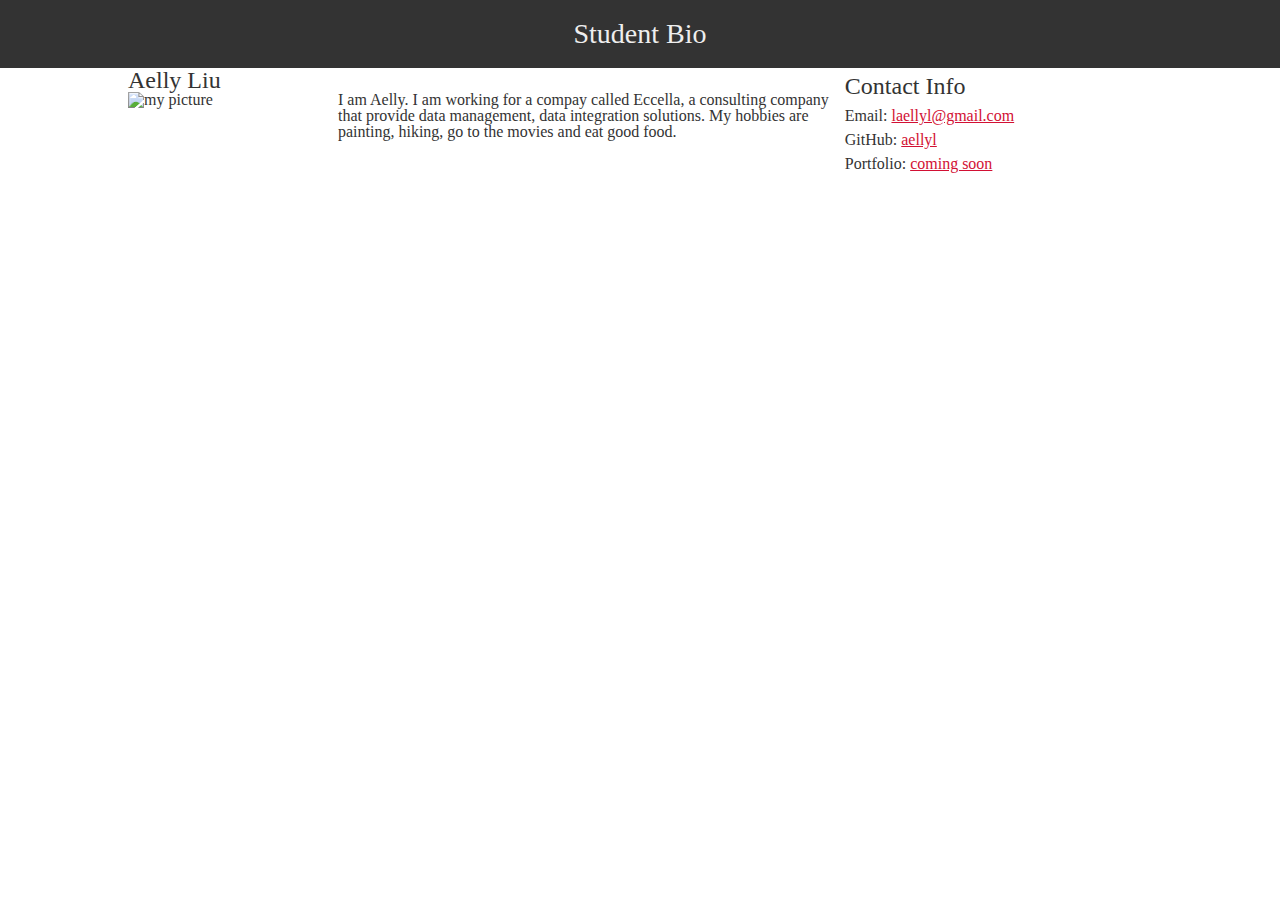
==== index.html @ bd444813 "modified to test page to a bio sample page" ====
<!DOCTYPE html>
<html lang="en-us">
  <head>
    <title>Student Bio</title>
    <meta charset="UTF-8">
    <link rel="stylesheet" href="reset.css">
    <link rel="stylesheet" href="style.css">
  </head>
  
  <body>
    <header>
    <h1>Student Bio</h1>
    </header>
    <div class="container">

      <section id="main-bio">
        <h2>Aelly Liu</h2>

        <img id="bio-image" src="https://placehold.it/200x200" alt="my picture">

        <p>I am Aelly. I am working for a compay called Eccella, a consulting company that provide data management, data integration solutions. My hobbies are painting, hiking, go to the movies and eat good food.</p>

      </section>
      <section id="contact-info">
        <h2>Contact Info</h2>
        <ul>
          <li>Email: <a href="mailto:laellyl@gmail.com" target="_top">laellyl@gmail.com</a></li>
          <li>GitHub: <a href="https://github.com/aellyl">aellyl</a></li>
          <li>Portfolio: <a href="#">coming soon</a></li>
        </ul>
      </section>
    </div>
    
  </body>

</html>
---- style.css ----
body {
        background-color: #efee7;
        font-family:"Georgia","Times New Roman","Times",serif;
        color: #333333;
        margin: 0;
        padding: 0;
      }
      header{
        background-color: #333333;

        }
      h1{
        padding: 20px;
        color:#eee;
        font-size: 28px;
        text-align:center;
        margin:0px;
      }
      h2{
        font-size: 24px;
      }
      .container{
        width:1024px;
        margin: 0 auto;
      }

      #main-bio{
        width: 70%;
        float:left;
      }
      #contact-info{
        width: 30%;
        float:left;
        line-height: 1.5;
      }
      #bio-image{
        width: 200px;
        height: 200px;
        float:left;
        margin-right:10px;
      }
      a{
        color:#d21034;
      }
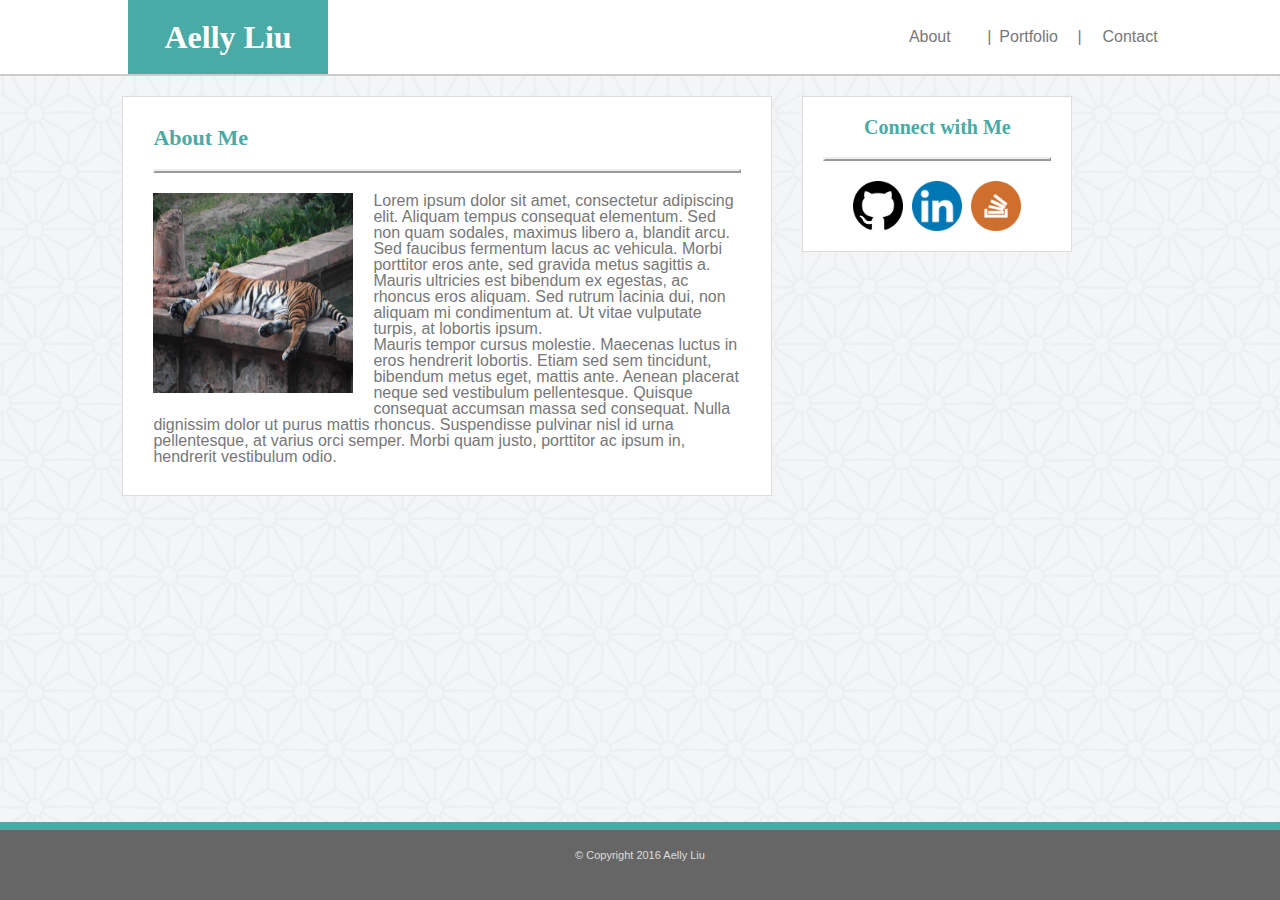
==== commit 34bfb8c9: "final version for Basic Portfolio homework" ====
--- a/index.html
+++ b/index.html
@@ -1,37 +1,52 @@
 <!DOCTYPE html>
 <html lang="en-us">
-  <head>
-    <title>Student Bio</title>
-    <meta charset="UTF-8">
-    <link rel="stylesheet" href="reset.css">
-    <link rel="stylesheet" href="style.css">
-  </head>
-  
-  <body>
-    <header>
-    <h1>Student Bio</h1>
-    </header>
-    <div class="container">
+	<head>
+		<title>Aelly Liu Portfolio</title>
+		<meta charset="UTF-8">
+		<link rel="stylesheet" type="text/css" href="assets/css/reset.css">
+		<!-- <link rel="stylesheet" type="text/css" href="assets/css/style.css"> -->
+		<link rel="stylesheet" type="text/css" href="assets/css/style_rigid.css">
 
-      <section id="main-bio">
-        <h2>Aelly Liu</h2>
+		<!-- <link rel="stylesheet" type="text/css" href="assets/css/stickyfooter.css"> -->
+	</head>
 
-        <img id="bio-image" src="https://placehold.it/200x200" alt="my picture">
+	<body>
+		<header>
+			<h1>Aelly Liu</h1>
 
-        <p>I am Aelly. I am working for a compay called Eccella, a consulting company that provide data management, data integration solutions. My hobbies are painting, hiking, go to the movies and eat good food.</p>
+		</header>
+		<nav>
+			|<a href="index.html">About</a>
+			|<a href="portfolio.html">Portfolio</a>
+			<a href="contact.html">Contact</a>
+		</nav>
+		
+		<div id="wrapper">
+			<section>
+				<h2>About Me</h2>
+				<hr>
+				<img src="assets/images/AboutMePlaceHolder.jpg">
+				<p>
+					Lorem ipsum dolor sit amet, consectetur adipiscing elit. Aliquam tempus consequat elementum. Sed non quam sodales, maximus libero a, blandit arcu. Sed faucibus fermentum lacus ac vehicula. Morbi porttitor eros ante, sed gravida metus sagittis a. Mauris ultricies est bibendum ex egestas, ac rhoncus eros aliquam. Sed rutrum lacinia dui, non aliquam mi condimentum at. Ut vitae vulputate turpis, at lobortis ipsum.
+				</p>
+				<p>
+					Mauris tempor cursus molestie. Maecenas luctus in eros hendrerit lobortis. Etiam sed sem tincidunt, bibendum metus eget, mattis ante. Aenean placerat neque sed vestibulum pellentesque. Quisque consequat accumsan massa sed consequat. Nulla dignissim dolor ut purus mattis rhoncus. Suspendisse pulvinar nisl id urna pellentesque, at varius orci semper. Morbi quam justo, porttitor ac ipsum in, hendrerit vestibulum odio.
+				</p>
+			</section>
+			
+			<aside>
+				<h2>Connect with Me</h2>
+				<hr>
+				<img src="assets/images/githubLogoR.png" alt="gihub logo">
+				<img src="assets/images/linkedinLogoR.png" alt="Linkedin logo">
+				<img src="assets/images/stackoverflowLogoR.png" alt="stackoverflow logo">
+			</aside>
+		</div>
 
-      </section>
-      <section id="contact-info">
-        <h2>Contact Info</h2>
-        <ul>
-          <li>Email: <a href="mailto:laellyl@gmail.com" target="_top">laellyl@gmail.com</a></li>
-          <li>GitHub: <a href="https://github.com/aellyl">aellyl</a></li>
-          <li>Portfolio: <a href="#">coming soon</a></li>
-        </ul>
-      </section>
-    </div>
-    
-  </body>
+		<footer>
+			<h5>&copy; Copyright 2016 Aelly Liu</h5>
+		</footer>
 
-</html>
+	</body>
 
+</html>--- a/assets/css/style.css
+++ b/assets/css/style.css
@@ -0,0 +1,108 @@
+* {
+	color: #777777;
+}
+
+html {
+  height: 100%;
+}
+body {
+  min-height: 100%;
+  display: flex;
+  flex-direction: column;
+  background-image: url("../images/sakura.png");
+  margin:0;
+}
+
+hr{
+	color: #777777;
+	border-style: outset;
+	border-width: 2px;
+	
+}
+
+header h1{
+    background: #4aaaa5;
+    text-align: center;
+    color: #fff;
+    padding: 21px 0px;
+    width: 200px;
+    margin: 0;
+    position: absolute;
+    top: 0;
+    left: 10%;
+    font-weight: bold;
+    font-size: 32px;
+}
+
+nav{
+	text-align: right;
+    padding: 30px 0px;
+    border-bottom-width: 2px;
+    border-bottom-color: #cccccc;
+    border-bottom-style: solid;
+    background:#fff;
+
+}
+
+nav a{
+	padding:20px;
+	position:relative;
+	right:8%;
+}
+
+#wrapper {
+  flex: 1;
+  padding: 20px;
+  position:relative;
+  left:8%;
+  width:90%;
+
+}
+
+footer {
+  padding: 10px;
+  text-align:center;
+  background-color:#666666;
+  border-top-style:solid;
+  border-top-width:8px;
+  border-top-color:#4aaaa5;
+
+}
+
+h2{
+	color:#4aaaa5;
+  font-weight:bold;
+  font-size: 24px;
+}
+
+
+section{
+	float:left;
+	width:60%;
+	background-color: #ffffff;
+	padding:2%;
+}
+
+section img{
+	width:200px;
+	height:200px;
+	float:left;
+	margin-right:20px;
+	margin-bottom:20px;
+}
+
+aside{
+	float:left;
+	width:20%;
+	background-color:#ffffff;
+	margin:0 3%;
+	padding:2%;
+	text-align: center;
+
+}
+
+aside img{
+	width:60px;
+	height:60px;
+	margin:5% 2%;
+}--- a/assets/css/style_rigid.css
+++ b/assets/css/style_rigid.css
@@ -0,0 +1,164 @@
+* {
+	color: #777777;
+
+}
+
+html {
+  height: 100%;
+}
+body {
+  min-height: 100%;
+  display: flex;
+  flex-direction: column;
+  background-image: url("../images/asanoha-400px.png");
+  margin:0;
+  font-family: 'Arial', 'Helvetica Neue', Helvetica, sans-serif;
+}
+
+hr{
+	color: #777777;
+	border-style: outset;
+	border-width: 2px;
+  margin:20px 0;
+	
+}
+
+header h1{
+    background: #4aaaa5;
+    text-align: center;
+    color: #fff;
+    padding: 21px 0px;
+    width: 200px;
+    margin: 0;
+    position: absolute;
+    top: 0;
+    left: 10%;
+    font-weight: bold;
+    font-size: 32px;
+    font-family: 'Georgia', Times, Times New Roman, serif;
+}
+
+nav{
+	text-align: right;
+    padding: 29px 0px;
+    border-bottom-width: 2px;
+    border-bottom-color: #cccccc;
+    border-bottom-style: solid;
+    background:#fff;
+
+}
+
+nav a{
+	padding:20px;
+	position:relative;
+	right:8%;
+
+}
+
+nav a:link {
+    text-decoration: none;
+}
+
+nav a:visited {
+    text-decoration: none;
+}
+
+nav a:hover {
+    text-decoration: underline;
+    color:#3BB7FF;
+}
+
+nav a:active {
+    text-decoration: underline;
+    color:#3BB7FF;
+}
+
+
+
+
+#wrapper {
+  flex: 1;
+  padding: 20px;
+  position:relative;
+  left:8%;
+  width:960px;
+  box-sizing: border-box;
+
+}
+
+footer {
+  /*padding: 10px;*/
+  text-align:center;
+  background-color:#666666;
+  border-top-style:solid;
+  border-top-width:8px;
+  border-top-color:#4aaaa5; 
+  height:70px;
+}
+
+footer h5
+{
+  padding:20px 20px 0 20px;
+  font-size: 11px;
+  color: #ddd;
+}
+
+h2{
+	color:#4aaaa5;
+  font-weight:bold;
+  font-size: 22px;
+  font-family: 'Georgia', Times, Times New Roman, serif;
+
+
+}
+
+
+section{
+	float:left;
+	width:650px;
+	background-color: #ffffff;
+	padding:30px;
+  box-sizing: border-box;
+      border-width: 1px;
+    border-color: #ddd;
+    border-style: solid;
+}
+
+section img{
+	width:200px;
+	height:200px;
+	float:left;
+	margin-right:20px;
+	margin-bottom:20px;
+}
+
+aside{
+	float:left;
+	width:270px;
+	background-color:#ffffff;
+  box-sizing: border-box;
+  position:relative;
+  left:30px;
+  margin:0 auto;
+  padding:20px;
+  text-align: center;
+    border: 1px;
+    border-color: #ddd;
+    border-style: solid;
+
+}
+aside h2{
+  font-size: 20px;
+}
+
+/*aside hr{
+  width:90%;
+}*/
+aside img{
+  float:left;
+	width:50px;
+	height:50px;
+	margin:0 2%;
+  position:relative;
+  left:25px;
+}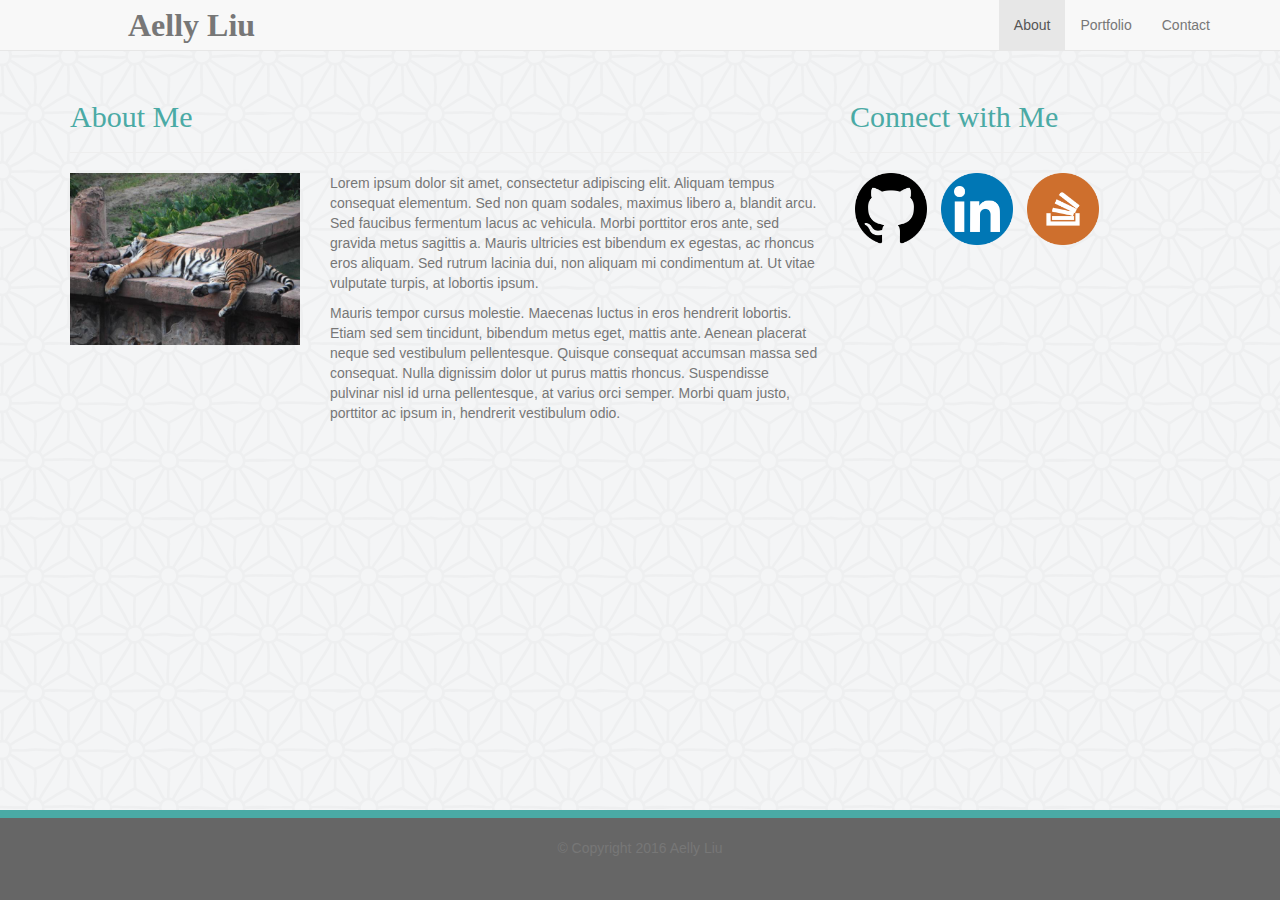
==== commit 49a5c6d6: "add bootstraps version of the homework 2" ====
--- a/index.html
+++ b/index.html
@@ -1,52 +1,85 @@
+
 <!DOCTYPE html>
 <html lang="en-us">
 	<head>
-		<title>Aelly Liu Portfolio</title>
+		<title>Aelly Liu Portolio</title>
 		<meta charset="UTF-8">
-		<link rel="stylesheet" type="text/css" href="assets/css/reset.css">
-		<!-- <link rel="stylesheet" type="text/css" href="assets/css/style.css"> -->
-		<link rel="stylesheet" type="text/css" href="assets/css/style_rigid.css">
+		<!-- viewport let the page know the width of view device-->
+		<meta name="viewport" content="width=device-width, initial-scale=1.0">
+		 <link rel="stylesheet" href="https://maxcdn.bootstrapcdn.com/bootstrap/3.3.6/css/bootstrap.min.css">
+		 <link rel="stylesheet" href="assets/css/stickyfooter.css">
+		 <link rel="stylesheet" href="assets/css/style.css">
 
-		<!-- <link rel="stylesheet" type="text/css" href="assets/css/stickyfooter.css"> -->
 	</head>
+	
+	<body>
+			    <!-- Fixed navbar -->
+	    <nav class="navbar navbar-default navbar-fixed-top">
+	      <div class="container">
+	        <div class="navbar-header">
+	          <button type="button" class="navbar-toggle collapsed" data-toggle="collapse" data-target="#navbar" aria-expanded="false" aria-controls="navbar">
+	            <span class="sr-only">Toggle navigation</span>
+	            <span class="icon-bar"></span>
+	            <span class="icon-bar"></span>
+	            <span class="icon-bar"></span>
+	          </button>
+	          <a class="navbar-brand brandname" href="index.html">Aelly Liu</a>
+	        </div>
+	        <div id="navbar" class="collapse navbar-collapse">
+	          <ul class="nav navbar-nav navbar-right">
+	            <li class="active"><a href="index.html">About</a></li>
+	            <li><a href="portfolio.html">Portfolio</a></li>
+	            <li><a href="contact.html">Contact</a></li>
+	          </ul>
+	        </div><!--/.nav-collapse -->
+	      </div>
+	    </nav>
 
-	<body>
-		<header>
-			<h1>Aelly Liu</h1>
 
-		</header>
-		<nav>
-			|<a href="index.html">About</a>
-			|<a href="portfolio.html">Portfolio</a>
-			<a href="contact.html">Contact</a>
-		</nav>
+			    <!-- Begin page content -->
+
+		<div class="container">
+
+			<div class="row">
+				<div class="col-md-8">
+			      <div class="page-header">
+			        <h2>About Me</h2>
+			      </div>
+			      		<div class="row">
+			      			<div class="col-md-4">
+								<img class="mainimage" src="assets/images/AboutMePlaceHolder.jpg">
+							</div>
+							<div class="col-md-8">
+								<p>
+									Lorem ipsum dolor sit amet, consectetur adipiscing elit. Aliquam tempus consequat elementum. Sed non quam sodales, maximus libero a, blandit arcu. Sed faucibus fermentum lacus ac vehicula. Morbi porttitor eros ante, sed gravida metus sagittis a. Mauris ultricies est bibendum ex egestas, ac rhoncus eros aliquam. Sed rutrum lacinia dui, non aliquam mi condimentum at. Ut vitae vulputate turpis, at lobortis ipsum.
+								</p>
+								<p>
+									Mauris tempor cursus molestie. Maecenas luctus in eros hendrerit lobortis. Etiam sed sem tincidunt, bibendum metus eget, mattis ante. Aenean placerat neque sed vestibulum pellentesque. Quisque consequat accumsan massa sed consequat. Nulla dignissim dolor ut purus mattis rhoncus. Suspendisse pulvinar nisl id urna pellentesque, at varius orci semper. Morbi quam justo, porttitor ac ipsum in, hendrerit vestibulum odio.
+								</p>
+							</div>
+						</div>
+				</div>
+
+				<div class="col-md-4">
+					<div class="page-header">
+			        	<h2>Connect with Me</h2>
+			      	</div>
+					<img class="logo" src="assets/images/githubLogoR.png" alt="gihub logo">
+					<img class="logo" src="assets/images/linkedinLogoR.png" alt="Linkedin logo">
+					<img class="logo" src="assets/images/stackoverflowLogoR.png" alt="stackoverflow logo">
+
+				</div>
+
+			</div><!--close row div -->
+	    </div>
+
+
+	    <footer class="footer">
+	      <div class="container">
+	        <p class="text-muted">&copy; Copyright 2016 Aelly Liu</p>
+	      </div>
+	    </footer>
 		
-		<div id="wrapper">
-			<section>
-				<h2>About Me</h2>
-				<hr>
-				<img src="assets/images/AboutMePlaceHolder.jpg">
-				<p>
-					Lorem ipsum dolor sit amet, consectetur adipiscing elit. Aliquam tempus consequat elementum. Sed non quam sodales, maximus libero a, blandit arcu. Sed faucibus fermentum lacus ac vehicula. Morbi porttitor eros ante, sed gravida metus sagittis a. Mauris ultricies est bibendum ex egestas, ac rhoncus eros aliquam. Sed rutrum lacinia dui, non aliquam mi condimentum at. Ut vitae vulputate turpis, at lobortis ipsum.
-				</p>
-				<p>
-					Mauris tempor cursus molestie. Maecenas luctus in eros hendrerit lobortis. Etiam sed sem tincidunt, bibendum metus eget, mattis ante. Aenean placerat neque sed vestibulum pellentesque. Quisque consequat accumsan massa sed consequat. Nulla dignissim dolor ut purus mattis rhoncus. Suspendisse pulvinar nisl id urna pellentesque, at varius orci semper. Morbi quam justo, porttitor ac ipsum in, hendrerit vestibulum odio.
-				</p>
-			</section>
-			
-			<aside>
-				<h2>Connect with Me</h2>
-				<hr>
-				<img src="assets/images/githubLogoR.png" alt="gihub logo">
-				<img src="assets/images/linkedinLogoR.png" alt="Linkedin logo">
-				<img src="assets/images/stackoverflowLogoR.png" alt="stackoverflow logo">
-			</aside>
-		</div>
-
-		<footer>
-			<h5>&copy; Copyright 2016 Aelly Liu</h5>
-		</footer>
-
 	</body>
 
 </html>--- a/assets/css/stickyfooter.css
+++ b/assets/css/stickyfooter.css
@@ -0,0 +1,43 @@
+/* Sticky footer styles
+-------------------------------------------------- */
+html {
+  position: relative;
+  min-height: 100%;
+}
+body {
+  /* Margin bottom by footer height */
+  margin-bottom: 90px;
+}
+.footer {
+  position: absolute;
+  bottom: 0;
+  width: 100%;
+  /* Set the fixed height of the footer here */
+  height: 90px;
+  text-align:center;
+  background-color:#666666;
+  border-top-style:solid;
+  border-top-width:8px;
+  border-top-color:#4aaaa5; 
+}
+
+
+/* Custom page CSS
+-------------------------------------------------- */
+/* Not required for template or sticky footer method. */
+
+body > .container {
+  padding: 60px 15px 0;
+}
+.container .text-muted {
+  margin: 20px 0;
+}
+
+.footer > .container {
+  padding-right: 15px;
+  padding-left: 15px;
+}
+
+code {
+  font-size: 80%;
+}--- a/assets/css/style.css
+++ b/assets/css/style.css
@@ -2,107 +2,92 @@
 	color: #777777;
 }
 
-html {
-  height: 100%;
-}
+
 body {
-  min-height: 100%;
-  display: flex;
-  flex-direction: column;
-  background-image: url("../images/sakura.png");
-  margin:0;
-}
-
-hr{
-	color: #777777;
-	border-style: outset;
-	border-width: 2px;
-	
-}
-
-header h1{
-    background: #4aaaa5;
-    text-align: center;
-    color: #fff;
-    padding: 21px 0px;
-    width: 200px;
-    margin: 0;
-    position: absolute;
-    top: 0;
-    left: 10%;
-    font-weight: bold;
-    font-size: 32px;
-}
-
-nav{
-	text-align: right;
-    padding: 30px 0px;
-    border-bottom-width: 2px;
-    border-bottom-color: #cccccc;
-    border-bottom-style: solid;
-    background:#fff;
+  background-image: url("../images/asanoha-400px.png");
+  font-family: 'Arial', 'Helvetica Neue', Helvetica, sans-serif;
 
 }
 
-nav a{
-	padding:20px;
-	position:relative;
-	right:8%;
+h1, h2{
+	font-family: 'Georgia', Times, Times New Roman, serif;
+	color:#4aaaa5;
 }
 
-#wrapper {
-  flex: 1;
-  padding: 20px;
-  position:relative;
-  left:8%;
-  width:90%;
+.logo{
+
+	width:20%;
+	height:auto;
+	margin:0 5px;
+}
+
+.mainimage
+{
+	width:100%;
+	height:auto;
 
 }
 
-footer {
-  padding: 10px;
-  text-align:center;
-  background-color:#666666;
-  border-top-style:solid;
-  border-top-width:8px;
-  border-top-color:#4aaaa5;
+.brandname{
+
+	font-weight: bold;
+    font-size: 32px;
+    font-family: 'Georgia', Times, Times New Roman, serif;
+    position:absolute;
+    left:10%;
 
 }
 
-h2{
-	color:#4aaaa5;
-  font-weight:bold;
-  font-size: 24px;
+.containerwhite{
+	background:#fff;
 }
 
 
-section{
-	float:left;
-	width:60%;
-	background-color: #ffffff;
-	padding:2%;
+/*contact*/
+
+input{
+	width:100%;
+	margin:10px 0;
 }
 
-section img{
-	width:200px;
-	height:200px;
-	float:left;
-	margin-right:20px;
-	margin-bottom:20px;
-}
-
-aside{
-	float:left;
-	width:20%;
-	background-color:#ffffff;
-	margin:0 3%;
-	padding:2%;
-	text-align: center;
+.submitBtn{
+	 width: 100px;
+    height: 30px;
+    background-color: #4aaaa5;
+    color: #fff;
+    border: 0;
+    font-size: 16px;
 
 }
 
-aside img{
-	width:60px;
-	height:60px;
-	margin:5% 2%;
+.submitBtn:hover{
+	/*border-color:#86FFDF;*/
+	box-shadow:0 0 20px #86FFDF;
+
+}
+
+textarea{
+	width:100%;
+	height:150px;
+	border-color:#bbb;
+	margin:10px 0;
+}
+
+/*portfolio*/
+
+.imageHolder{
+	position:relative;
+}
+
+label{
+	background-color: #4aaaa5;
+	color:#fff;;
+	text-align: center;
+	width:100%;
+    position: absolute;
+    left: 0;
+    bottom:5%;
+    padding:15px 0;
+
+
 }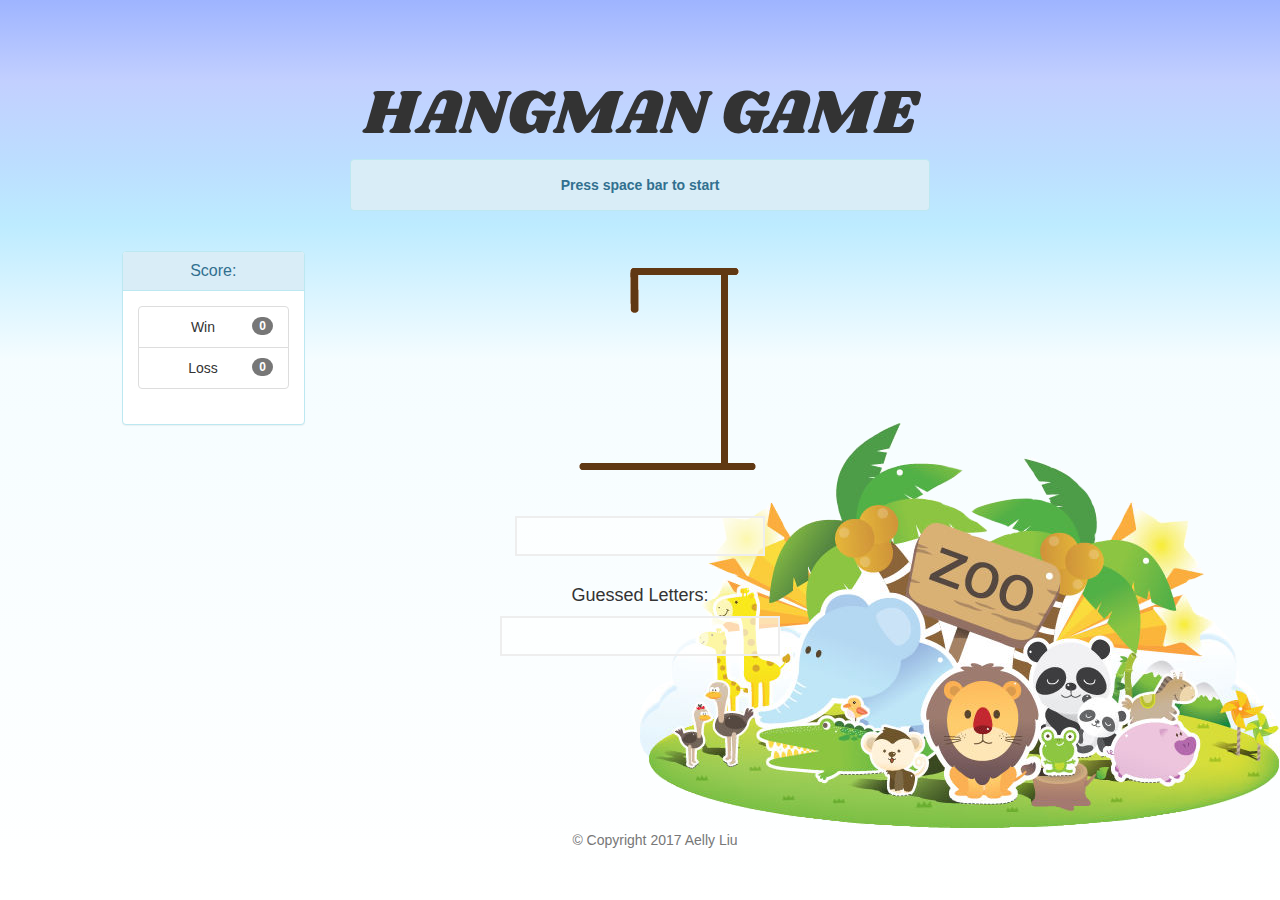
==== commit e5cb971e: "hangman game" ====
--- a/index.html
+++ b/index.html
@@ -1,84 +1,113 @@
+<!--
+Javascript Homework
+Hangman Game
+4/25/2017 - intial build
+
+-->
 
 <!DOCTYPE html>
 <html lang="en-us">
 	<head>
-		<title>Aelly Liu Portolio</title>
+		<title>Hangman Game</title>
 		<meta charset="UTF-8">
 		<!-- viewport let the page know the width of view device-->
 		<meta name="viewport" content="width=device-width, initial-scale=1.0">
-		 <link rel="stylesheet" href="https://maxcdn.bootstrapcdn.com/bootstrap/3.3.6/css/bootstrap.min.css">
-		 <link rel="stylesheet" href="assets/css/stickyfooter.css">
-		 <link rel="stylesheet" href="assets/css/style.css">
+		<!--reset css-->
+		<link rel="stylesheet" href="./assets/css/reset.css">
+		<!-- Latest compiled and minified CSS -->
+		<link rel="stylesheet" href="https://maxcdn.bootstrapcdn.com/bootstrap/3.3.7/css/bootstrap.min.css" integrity="sha384-BVYiiSIFeK1dGmJRAkycuHAHRg32OmUcww7on3RYdg4Va+PmSTsz/K68vbdEjh4u" crossorigin="anonymous">
+		<link href="https://fonts.googleapis.com/css?family=Shrikhand" rel="stylesheet">
+		<link rel="stylesheet" href="./assets/css/style.css">
 
 	</head>
 	
 	<body>
-			    <!-- Fixed navbar -->
-	    <nav class="navbar navbar-default navbar-fixed-top">
-	      <div class="container">
-	        <div class="navbar-header">
-	          <button type="button" class="navbar-toggle collapsed" data-toggle="collapse" data-target="#navbar" aria-expanded="false" aria-controls="navbar">
-	            <span class="sr-only">Toggle navigation</span>
-	            <span class="icon-bar"></span>
-	            <span class="icon-bar"></span>
-	            <span class="icon-bar"></span>
-	          </button>
-	          <a class="navbar-brand brandname" href="index.html">Aelly Liu</a>
-	        </div>
-	        <div id="navbar" class="collapse navbar-collapse">
-	          <ul class="nav navbar-nav navbar-right">
-	            <li class="active"><a href="index.html">About</a></li>
-	            <li><a href="portfolio.html">Portfolio</a></li>
-	            <li><a href="contact.html">Contact</a></li>
-	          </ul>
-	        </div><!--/.nav-collapse -->
-	      </div>
-	    </nav>
 
+		<div class="container-fluid">
+			<div class="jumbotron">
 
-			    <!-- Begin page content -->
+				<h1>HANGMAN GAME</h1>
 
-		<div class="container">
+				<div class="row">
+					<!-- Game Instructin Section -->
+					<div class="col-md-6 col-md-offset-3 alert alert-info" role="alert" id ="instruction">
+						<strong>Press space bar to start</strong>
+					</div>
+				</div> <!-- close row -->
+					
+			</div>
+		
 
 			<div class="row">
-				<div class="col-md-8">
-			      <div class="page-header">
-			        <h2>About Me</h2>
-			      </div>
-			      		<div class="row">
-			      			<div class="col-md-4">
-								<img class="mainimage" src="assets/images/AboutMePlaceHolder.jpg">
-							</div>
-							<div class="col-md-8">
-								<p>
-									Lorem ipsum dolor sit amet, consectetur adipiscing elit. Aliquam tempus consequat elementum. Sed non quam sodales, maximus libero a, blandit arcu. Sed faucibus fermentum lacus ac vehicula. Morbi porttitor eros ante, sed gravida metus sagittis a. Mauris ultricies est bibendum ex egestas, ac rhoncus eros aliquam. Sed rutrum lacinia dui, non aliquam mi condimentum at. Ut vitae vulputate turpis, at lobortis ipsum.
-								</p>
-								<p>
-									Mauris tempor cursus molestie. Maecenas luctus in eros hendrerit lobortis. Etiam sed sem tincidunt, bibendum metus eget, mattis ante. Aenean placerat neque sed vestibulum pellentesque. Quisque consequat accumsan massa sed consequat. Nulla dignissim dolor ut purus mattis rhoncus. Suspendisse pulvinar nisl id urna pellentesque, at varius orci semper. Morbi quam justo, porttitor ac ipsum in, hendrerit vestibulum odio.
-								</p>
-							</div>
+				<!-- Score Section -->
+				<div class="col-md-2 col-md-offset-1">
+					<div class="panel panel-info">
+				  		<div class="panel-heading">
+				    		<h3 class="panel-title">Score:</h3>
 						</div>
+						<div class="panel-body">
+
+						    <ul class="list-group">
+							  <li class="list-group-item">
+							    <span id="win" class="badge">0</span>
+							    Win
+							  </li>
+							  <li class="list-group-item">
+							    <span id="loss" class="badge">0</span>
+							    Loss
+							  </li>
+							</ul>
+
+						</div>
+					</div>
 				</div>
 
-				<div class="col-md-4">
-					<div class="page-header">
-			        	<h2>Connect with Me</h2>
-			      	</div>
-					<img class="logo" src="assets/images/githubLogoR.png" alt="gihub logo">
-					<img class="logo" src="assets/images/linkedinLogoR.png" alt="Linkedin logo">
-					<img class="logo" src="assets/images/stackoverflowLogoR.png" alt="stackoverflow logo">
+				<!--Main hangman game section-->
+				<div class="col-md-4 col-md-offset-1">
+					<!-- <div > -->
+						<img src="./assets/image/hangman11.png" id="hangman">
+					<!-- </div> -->
+				
+
+					<div class="row">
+						<!-- <div class="well well-lg"> -->
+							<div id="guessword"></div>
+						<!-- </div> -->
+					</div> <!--close row-->
+
+					<div class="row">
+						<!-- <div class="well well-sm"> -->
+							<h4>Guessed Letters: </h4>
+							<div id="gussedChar"></div>
+						<!-- </div> -->
+
+					</div> <!--close row-->
+
 
 				</div>
 
-			</div><!--close row div -->
-	    </div>
+				
+
+			</div> <!--close first row -->
+
+			<div><img id="bkimg" src="./assets/image/zoo_tp.png"></div>
+
+			<footer class="footer">
+		      <div class="container">
+		        <p class="text-muted">&copy; Copyright 2017 Aelly Liu</p>
+		      </div>
+		    </footer>
+
+		</div>
 
 
-	    <footer class="footer">
-	      <div class="container">
-	        <p class="text-muted">&copy; Copyright 2016 Aelly Liu</p>
-	      </div>
-	    </footer>
+
+
+				<!-- jQuery library -->
+		<script src="https://code.jquery.com/jquery-3.2.1.min.js" integrity="sha256-hwg4gsxgFZhOsEEamdOYGBf13FyQuiTwlAQgxVSNgt4=" crossorigin="anonymous"></script>
+		<!-- Latest compiled and minified JavaScript -->
+		<script src="https://maxcdn.bootstrapcdn.com/bootstrap/3.3.7/js/bootstrap.min.js" integrity="sha384-Tc5IQib027qvyjSMfHjOMaLkfuWVxZxUPnCJA7l2mCWNIpG9mGCD8wGNIcPD7Txa" crossorigin="anonymous"></script>
+		<script src="./assets/javascript/hangman.js"></script>
 		
 	</body>
 
--- a/assets/css/style.css
+++ b/assets/css/style.css
@@ -1,93 +1,107 @@
-* {
-	color: #777777;
+/* Sticky footer styles
+-------------------------------------------------- */
+html {
+  position: relative;
+  min-height: 100%;
+}
+body {
+  /* Margin bottom by footer height */
+  margin-bottom: 90px;
+}
+.footer {
+  position: absolute;
+  bottom: 0;
+  width: 100%;
+  /* Set the fixed height of the footer here */
+  height: 90px;
+  text-align:center;
+
 }
 
 
-body {
-  background-image: url("../images/asanoha-400px.png");
-  font-family: 'Arial', 'Helvetica Neue', Helvetica, sans-serif;
+/* Custom page CSS
+-------------------------------------------------- */
+/* Not required for template or sticky footer method. */
+
+body > .container-fluid {
+  padding: 60px 15px 0;
+}
+.container-fluid .text-muted {
+  margin: 20px 0;
+}
+
+.footer > .container-fluid {
+  padding-right: 15px;
+  padding-left: 15px;
+}
+
+code {
+  font-size: 80%;
+}
+
+.jumbotron {
+    text-align: center;
+    background-color: transparent;
+    margin-bottom: 0;
+    padding-top:0;
+    padding-bottom: 0;
+}
+
+.row{
+	text-align: center;
+	margin-bottom:20px;
+}
+
+body{
+
+background: -moz-linear-gradient(top, rgba(158,180,255,1) 0%, rgba(191,205,255,0.95) 9%, rgba(181,218,255,0.9) 18%, rgba(178,232,255,0.86) 25%, rgba(242,252,255,0.77) 40%, rgba(255,255,255,0.4) 100%);
+background: -webkit-linear-gradient(top, rgba(158,180,255,1) 0%,rgba(191,205,255,0.95) 9%,rgba(181,218,255,0.9) 18%,rgba(178,232,255,0.86) 25%,rgba(242,252,255,0.77) 40%,rgba(255,255,255,0.4) 100%);
+background: linear-gradient(to bottom, rgba(158,180,255,1) 0%,rgba(191,205,255,0.95) 9%,rgba(181,218,255,0.9) 18%,rgba(178,232,255,0.86) 25%,rgba(242,252,255,0.77) 40%,rgba(255,255,255,0.4) 100%);
+filter: progid:DXImageTransform.Microsoft.gradient( startColorstr='#9eb4ff', endColorstr='#66ffffff',GradientType=0 );
+
+background-repeat: no-repeat;
 
 }
 
-h1, h2{
-	font-family: 'Georgia', Times, Times New Roman, serif;
-	color:#4aaaa5;
+#bkimg {
+    position: absolute;
+    right: 0;
+    bottom: 8%;
+    z-index: -1;
 }
 
-.logo{
 
-	width:20%;
-	height:auto;
-	margin:0 5px;
-}
-
-.mainimage
-{
-	width:100%;
-	height:auto;
+#guessword, #gussedChar{
+    width: 250px;
+    height: 40px;
+    background: rgba(255,255,255,0.6);
+    border-color: #eee;
+    border-style: solid;
+    border-width: 2px;
+    margin: 0 auto;
+    padding-top:8px;
+    font-size:20px;
+    letter-spacing:2px;
 
 }
 
-.brandname{
+#hangman{
+  height:250px;
+  width:auto;
+  margin-bottom:15px;
+}
 
-	font-weight: bold;
-    font-size: 32px;
-    font-family: 'Georgia', Times, Times New Roman, serif;
-    position:absolute;
-    left:10%;
+#gussedChar{
+  letter-spacing: 5px;
+  width:280px;
+}
+
+h1{
+  /*outline:3px solid #ffd118;*/
+/*  -webkit-text-fill-color: rgba(255,255,255,0.1);
+  -webkit-text-stroke-width: 2px;
+  -webkit-text-stroke-color: #1d4720;*/
+  font-family: 'Shrikhand', cursive;
 
 }
 
-.containerwhite{
-	background:#fff;
-}
-
-
-/*contact*/
-
-input{
-	width:100%;
-	margin:10px 0;
-}
-
-.submitBtn{
-	 width: 100px;
-    height: 30px;
-    background-color: #4aaaa5;
-    color: #fff;
-    border: 0;
-    font-size: 16px;
-
-}
-
-.submitBtn:hover{
-	/*border-color:#86FFDF;*/
-	box-shadow:0 0 20px #86FFDF;
-
-}
-
-textarea{
-	width:100%;
-	height:150px;
-	border-color:#bbb;
-	margin:10px 0;
-}
-
-/*portfolio*/
-
-.imageHolder{
-	position:relative;
-}
-
-label{
-	background-color: #4aaaa5;
-	color:#fff;;
-	text-align: center;
-	width:100%;
-    position: absolute;
-    left: 0;
-    bottom:5%;
-    padding:15px 0;
-
-
-}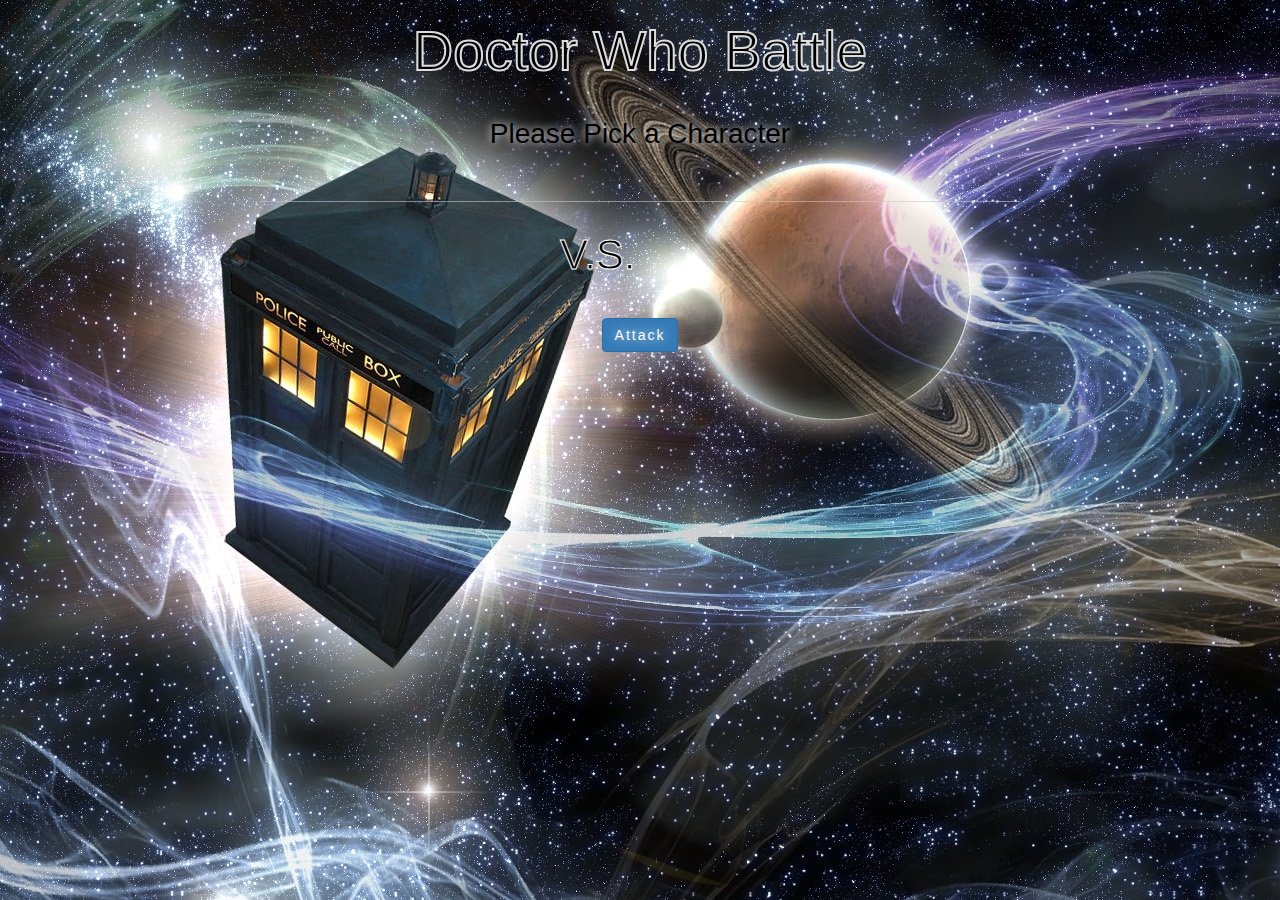
==== commit da4a07ba: "put in RGP homework stuff, take out hangman homework stuff" ====
--- a/index.html
+++ b/index.html
@@ -1,14 +1,15 @@
 <!--
-Javascript Homework
-Hangman Game
-4/25/2017 - intial build
+Week 4 homework
+RPG Game
+start 5/2/2017
 
+Develop by Aelly Liu
 -->
 
 <!DOCTYPE html>
 <html lang="en-us">
 	<head>
-		<title>Hangman Game</title>
+		<title>RPG-Game</title>
 		<meta charset="UTF-8">
 		<!-- viewport let the page know the width of view device-->
 		<meta name="viewport" content="width=device-width, initial-scale=1.0">
@@ -16,99 +17,67 @@
 		<link rel="stylesheet" href="./assets/css/reset.css">
 		<!-- Latest compiled and minified CSS -->
 		<link rel="stylesheet" href="https://maxcdn.bootstrapcdn.com/bootstrap/3.3.7/css/bootstrap.min.css" integrity="sha384-BVYiiSIFeK1dGmJRAkycuHAHRg32OmUcww7on3RYdg4Va+PmSTsz/K68vbdEjh4u" crossorigin="anonymous">
-		<link href="https://fonts.googleapis.com/css?family=Shrikhand" rel="stylesheet">
+
 		<link rel="stylesheet" href="./assets/css/style.css">
+
 
 	</head>
 	
 	<body>
+		<div class="container">
+			<div class="row">
+				<h1>Doctor Who Battle</h1>
+			</div>
 
-		<div class="container-fluid">
-			<div class="jumbotron">
+			<div class="row">
+				<dvi class="col-md-8 col-md-offset-2" id="instruction">
+					Please Pick a Character
+				</dvi>
+			</div> <!--close instruction row-->
 
-				<h1>HANGMAN GAME</h1>
+			<div class="row">
+				<div class="col-md-12" id="displayCharacters">
+				
+				</div>
+			</div><!--close choose characters row-->
 
-				<div class="row">
-					<!-- Game Instructin Section -->
-					<div class="col-md-6 col-md-offset-3 alert alert-info" role="alert" id ="instruction">
-						<strong>Press space bar to start</strong>
-					</div>
-				</div> <!-- close row -->
-					
-			</div>
+			<!-- display if the user lose or win the game -->
+			<div class="row">
+				<dvi class="col-md-8 col-md-offset-2" id="gameStatus">
+				</dvi>
+			</div><!--close game status row-->
+
+			
+			<div class="row">
+				<div class="col-md-3 col-md-offset-2" id="yourPlayer">
+				
+				</div> <!--close your player column-->
+
+				<div class="col-md-1">
+					<p>V.S.</p>
+				</div>
+				
+				<div class="col-md-4" id="enemy">
+				</div>
+
+			</div><!--close fighting row-->
+			
+			<div class="row">
+				<div class="col-md-4 col-md-offset-4">
+					<button type="button" class="btn btn-primary" id="attackBtn">Attack</button>
+				</div>
+				
+			</div><!--close attack button row-->
 		
 
-			<div class="row">
-				<!-- Score Section -->
-				<div class="col-md-2 col-md-offset-1">
-					<div class="panel panel-info">
-				  		<div class="panel-heading">
-				    		<h3 class="panel-title">Score:</h3>
-						</div>
-						<div class="panel-body">
-
-						    <ul class="list-group">
-							  <li class="list-group-item">
-							    <span id="win" class="badge">0</span>
-							    Win
-							  </li>
-							  <li class="list-group-item">
-							    <span id="loss" class="badge">0</span>
-							    Loss
-							  </li>
-							</ul>
-
-						</div>
-					</div>
-				</div>
-
-				<!--Main hangman game section-->
-				<div class="col-md-4 col-md-offset-1">
-					<!-- <div > -->
-						<img src="./assets/image/hangman11.png" id="hangman">
-					<!-- </div> -->
-				
-
-					<div class="row">
-						<!-- <div class="well well-lg"> -->
-							<div id="guessword"></div>
-						<!-- </div> -->
-					</div> <!--close row-->
-
-					<div class="row">
-						<!-- <div class="well well-sm"> -->
-							<h4>Guessed Letters: </h4>
-							<div id="gussedChar"></div>
-						<!-- </div> -->
-
-					</div> <!--close row-->
-
-
-				</div>
-
-				
-
-			</div> <!--close first row -->
-
-			<div><img id="bkimg" src="./assets/image/zoo_tp.png"></div>
-
-			<footer class="footer">
-		      <div class="container">
-		        <p class="text-muted">&copy; Copyright 2017 Aelly Liu</p>
-		      </div>
-		    </footer>
-
-		</div>
-
-
-
-
+		</div> <!-- close container -->
+	
 				<!-- jQuery library -->
 		<script src="https://code.jquery.com/jquery-3.2.1.min.js" integrity="sha256-hwg4gsxgFZhOsEEamdOYGBf13FyQuiTwlAQgxVSNgt4=" crossorigin="anonymous"></script>
 		<!-- Latest compiled and minified JavaScript -->
 		<script src="https://maxcdn.bootstrapcdn.com/bootstrap/3.3.7/js/bootstrap.min.js" integrity="sha384-Tc5IQib027qvyjSMfHjOMaLkfuWVxZxUPnCJA7l2mCWNIpG9mGCD8wGNIcPD7Txa" crossorigin="anonymous"></script>
-		<script src="./assets/javascript/hangman.js"></script>
-		
+		<script src="./assets/javascript/game.js"></script>
 	</body>
 
-</html>+</html>
+
--- a/assets/css/style.css
+++ b/assets/css/style.css
@@ -1,107 +1,59 @@
-/* Sticky footer styles
--------------------------------------------------- */
-html {
-  position: relative;
-  min-height: 100%;
-}
-body {
-  /* Margin bottom by footer height */
-  margin-bottom: 90px;
-}
-.footer {
-  position: absolute;
-  bottom: 0;
-  width: 100%;
-  /* Set the fixed height of the footer here */
-  height: 90px;
-  text-align:center;
+*{
+	text-align: center;
+	color:black;
+	box-sizing: border-box;
+
+	font-kerning: 2px;
 
 }
 
+body{
+	background-color: #032030;
+	background-image:url("../images/doctorwho.jpg");
 
-/* Custom page CSS
--------------------------------------------------- */
-/* Not required for template or sticky footer method. */
 
-body > .container-fluid {
-  padding: 60px 15px 0;
 }
-.container-fluid .text-muted {
-  margin: 20px 0;
+h1{
+	font-size:4em;
+	-webkit-text-stroke-width: 2px;
+	-webkit-text-stroke-color: #ddd;
 }
 
-.footer > .container-fluid {
-  padding-right: 15px;
-  padding-left: 15px;
+#instruction{
+	font-size: 2em;
+	text-shadow:0 0 8px #fff;
 }
 
-code {
-  font-size: 80%;
+.characDisplay{
+	float:left;
+	border-color: #ddd;
+	border-width: 2px;
+	border-style: solid;
+	/*padding:5px 15px;*/
+	min-width: 150px;
+	font-size:18px;
 }
 
-.jumbotron {
-    text-align: center;
-    background-color: transparent;
-    margin-bottom: 0;
-    padding-top:0;
-    padding-bottom: 0;
+button{
+	background-color: rgba(255,255,255,0);
+	color:black;
+	letter-spacing: 2px;
+	text-shadow:0 0 12px #fff;
 }
 
 .row{
-	text-align: center;
-	margin-bottom:20px;
-}
-
-body{
-
-background: -moz-linear-gradient(top, rgba(158,180,255,1) 0%, rgba(191,205,255,0.95) 9%, rgba(181,218,255,0.9) 18%, rgba(178,232,255,0.86) 25%, rgba(242,252,255,0.77) 40%, rgba(255,255,255,0.4) 100%);
-background: -webkit-linear-gradient(top, rgba(158,180,255,1) 0%,rgba(191,205,255,0.95) 9%,rgba(181,218,255,0.9) 18%,rgba(178,232,255,0.86) 25%,rgba(242,252,255,0.77) 40%,rgba(255,255,255,0.4) 100%);
-background: linear-gradient(to bottom, rgba(158,180,255,1) 0%,rgba(191,205,255,0.95) 9%,rgba(181,218,255,0.9) 18%,rgba(178,232,255,0.86) 25%,rgba(242,252,255,0.77) 40%,rgba(255,255,255,0.4) 100%);
-filter: progid:DXImageTransform.Microsoft.gradient( startColorstr='#9eb4ff', endColorstr='#66ffffff',GradientType=0 );
-
-background-repeat: no-repeat;
+	margin:0 auto 2% auto;
 
 }
 
-#bkimg {
-    position: absolute;
-    right: 0;
-    bottom: 8%;
-    z-index: -1;
+p{
+	font-size:3em;
+	-webkit-text-stroke-width: 1px;
+	-webkit-text-stroke-color: white;
+	
 }
-
-
-#guessword, #gussedChar{
-    width: 250px;
-    height: 40px;
-    background: rgba(255,255,255,0.6);
-    border-color: #eee;
-    border-style: solid;
-    border-width: 2px;
-    margin: 0 auto;
-    padding-top:8px;
-    font-size:20px;
-    letter-spacing:2px;
-
-}
-
-#hangman{
-  height:250px;
-  width:auto;
-  margin-bottom:15px;
-}
-
-#gussedChar{
-  letter-spacing: 5px;
-  width:280px;
-}
-
-h1{
-  /*outline:3px solid #ffd118;*/
-/*  -webkit-text-fill-color: rgba(255,255,255,0.1);
-  -webkit-text-stroke-width: 2px;
-  -webkit-text-stroke-color: #1d4720;*/
-  font-family: 'Shrikhand', cursive;
-
-}
-
+#gameStatus{
+	text-shadow:0 0 8px #fff;
+	font-size: 25px;
+	background-color:rgba(200,200,200,0.6);
+}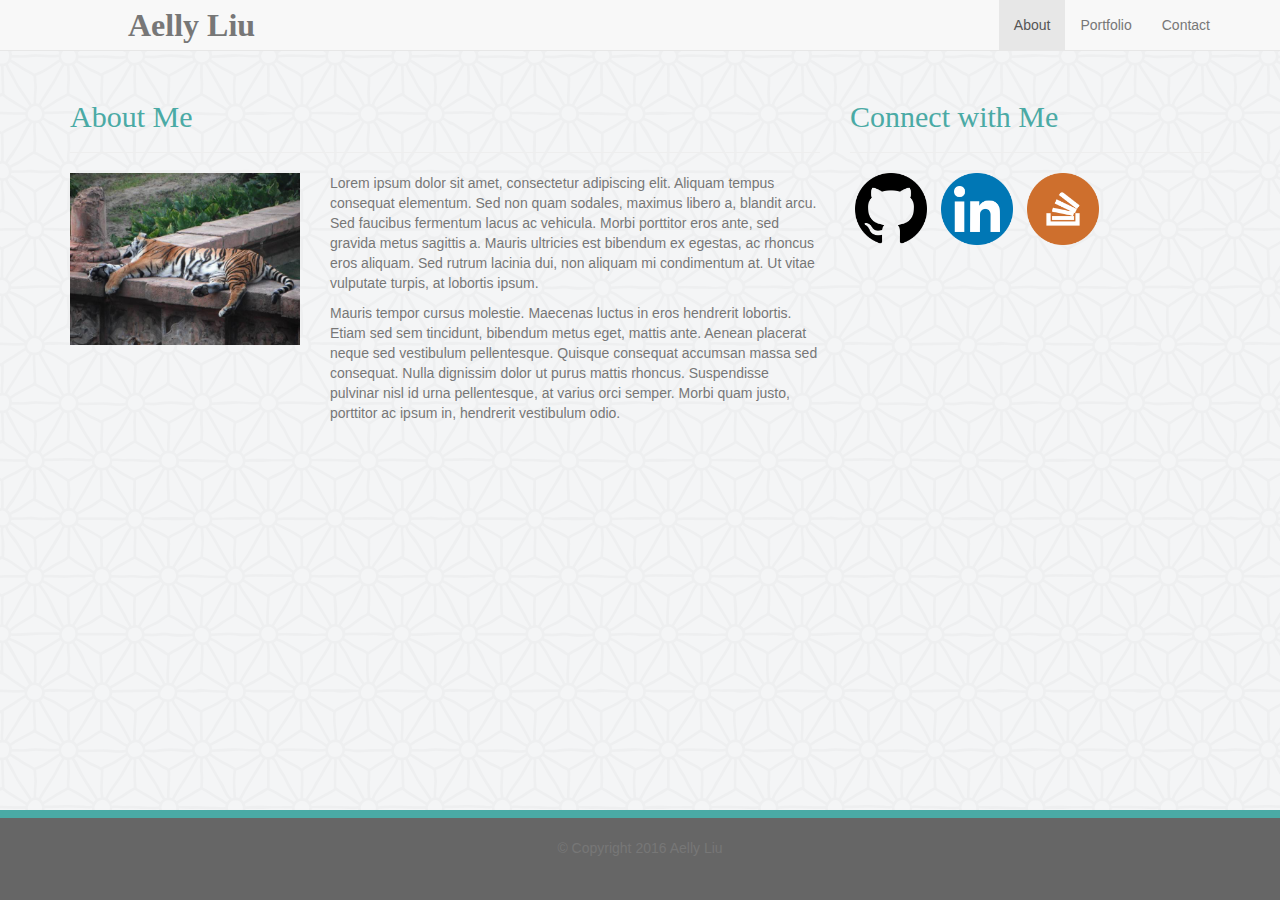
==== commit 5ce3f262: "update this back to bootstrap portfolio" ====
--- a/index.html
+++ b/index.html
@@ -1,83 +1,85 @@
-<!--
-Week 4 homework
-RPG Game
-start 5/2/2017
-
-Develop by Aelly Liu
--->
 
 <!DOCTYPE html>
 <html lang="en-us">
 	<head>
-		<title>RPG-Game</title>
+		<title>Aelly Liu Portolio</title>
 		<meta charset="UTF-8">
 		<!-- viewport let the page know the width of view device-->
 		<meta name="viewport" content="width=device-width, initial-scale=1.0">
-		<!--reset css-->
-		<link rel="stylesheet" href="./assets/css/reset.css">
-		<!-- Latest compiled and minified CSS -->
-		<link rel="stylesheet" href="https://maxcdn.bootstrapcdn.com/bootstrap/3.3.7/css/bootstrap.min.css" integrity="sha384-BVYiiSIFeK1dGmJRAkycuHAHRg32OmUcww7on3RYdg4Va+PmSTsz/K68vbdEjh4u" crossorigin="anonymous">
-
-		<link rel="stylesheet" href="./assets/css/style.css">
-
+		 <link rel="stylesheet" href="https://maxcdn.bootstrapcdn.com/bootstrap/3.3.6/css/bootstrap.min.css">
+		 <link rel="stylesheet" href="assets/css/stickyfooter.css">
+		 <link rel="stylesheet" href="assets/css/style.css">
 
 	</head>
 	
 	<body>
+			    <!-- Fixed navbar -->
+	    <nav class="navbar navbar-default navbar-fixed-top">
+	      <div class="container">
+	        <div class="navbar-header">
+	          <button type="button" class="navbar-toggle collapsed" data-toggle="collapse" data-target="#navbar" aria-expanded="false" aria-controls="navbar">
+	            <span class="sr-only">Toggle navigation</span>
+	            <span class="icon-bar"></span>
+	            <span class="icon-bar"></span>
+	            <span class="icon-bar"></span>
+	          </button>
+	          <a class="navbar-brand brandname" href="index.html">Aelly Liu</a>
+	        </div>
+	        <div id="navbar" class="collapse navbar-collapse">
+	          <ul class="nav navbar-nav navbar-right">
+	            <li class="active"><a href="index.html">About</a></li>
+	            <li><a href="portfolio.html">Portfolio</a></li>
+	            <li><a href="contact.html">Contact</a></li>
+	          </ul>
+	        </div><!--/.nav-collapse -->
+	      </div>
+	    </nav>
+
+
+			    <!-- Begin page content -->
+
 		<div class="container">
-			<div class="row">
-				<h1>Doctor Who Battle</h1>
-			</div>
 
 			<div class="row">
-				<dvi class="col-md-8 col-md-offset-2" id="instruction">
-					Please Pick a Character
-				</dvi>
-			</div> <!--close instruction row-->
-
-			<div class="row">
-				<div class="col-md-12" id="displayCharacters">
-				
-				</div>
-			</div><!--close choose characters row-->
-
-			<!-- display if the user lose or win the game -->
-			<div class="row">
-				<dvi class="col-md-8 col-md-offset-2" id="gameStatus">
-				</dvi>
-			</div><!--close game status row-->
-
-			
-			<div class="row">
-				<div class="col-md-3 col-md-offset-2" id="yourPlayer">
-				
-				</div> <!--close your player column-->
-
-				<div class="col-md-1">
-					<p>V.S.</p>
-				</div>
-				
-				<div class="col-md-4" id="enemy">
+				<div class="col-md-8">
+			      <div class="page-header">
+			        <h2>About Me</h2>
+			      </div>
+			      		<div class="row">
+			      			<div class="col-md-4">
+								<img class="mainimage" src="assets/images/AboutMePlaceHolder.jpg">
+							</div>
+							<div class="col-md-8">
+								<p>
+									Lorem ipsum dolor sit amet, consectetur adipiscing elit. Aliquam tempus consequat elementum. Sed non quam sodales, maximus libero a, blandit arcu. Sed faucibus fermentum lacus ac vehicula. Morbi porttitor eros ante, sed gravida metus sagittis a. Mauris ultricies est bibendum ex egestas, ac rhoncus eros aliquam. Sed rutrum lacinia dui, non aliquam mi condimentum at. Ut vitae vulputate turpis, at lobortis ipsum.
+								</p>
+								<p>
+									Mauris tempor cursus molestie. Maecenas luctus in eros hendrerit lobortis. Etiam sed sem tincidunt, bibendum metus eget, mattis ante. Aenean placerat neque sed vestibulum pellentesque. Quisque consequat accumsan massa sed consequat. Nulla dignissim dolor ut purus mattis rhoncus. Suspendisse pulvinar nisl id urna pellentesque, at varius orci semper. Morbi quam justo, porttitor ac ipsum in, hendrerit vestibulum odio.
+								</p>
+							</div>
+						</div>
 				</div>
 
-			</div><!--close fighting row-->
-			
-			<div class="row">
-				<div class="col-md-4 col-md-offset-4">
-					<button type="button" class="btn btn-primary" id="attackBtn">Attack</button>
+				<div class="col-md-4">
+					<div class="page-header">
+			        	<h2>Connect with Me</h2>
+			      	</div>
+					<img class="logo" src="assets/images/githubLogoR.png" alt="gihub logo">
+					<img class="logo" src="assets/images/linkedinLogoR.png" alt="Linkedin logo">
+					<img class="logo" src="assets/images/stackoverflowLogoR.png" alt="stackoverflow logo">
+
 				</div>
-				
-			</div><!--close attack button row-->
+
+			</div><!--close row div -->
+	    </div>
+
+
+	    <footer class="footer">
+	      <div class="container">
+	        <p class="text-muted">&copy; Copyright 2016 Aelly Liu</p>
+	      </div>
+	    </footer>
 		
-
-		</div> <!-- close container -->
-	
-				<!-- jQuery library -->
-		<script src="https://code.jquery.com/jquery-3.2.1.min.js" integrity="sha256-hwg4gsxgFZhOsEEamdOYGBf13FyQuiTwlAQgxVSNgt4=" crossorigin="anonymous"></script>
-		<!-- Latest compiled and minified JavaScript -->
-		<script src="https://maxcdn.bootstrapcdn.com/bootstrap/3.3.7/js/bootstrap.min.js" integrity="sha384-Tc5IQib027qvyjSMfHjOMaLkfuWVxZxUPnCJA7l2mCWNIpG9mGCD8wGNIcPD7Txa" crossorigin="anonymous"></script>
-		<script src="./assets/javascript/game.js"></script>
 	</body>
 
-</html>
-
+</html>--- a/assets/css/stickyfooter.css
+++ b/assets/css/stickyfooter.css
@@ -0,0 +1,43 @@
+/* Sticky footer styles
+-------------------------------------------------- */
+html {
+  position: relative;
+  min-height: 100%;
+}
+body {
+  /* Margin bottom by footer height */
+  margin-bottom: 90px;
+}
+.footer {
+  position: absolute;
+  bottom: 0;
+  width: 100%;
+  /* Set the fixed height of the footer here */
+  height: 90px;
+  text-align:center;
+  background-color:#666666;
+  border-top-style:solid;
+  border-top-width:8px;
+  border-top-color:#4aaaa5; 
+}
+
+
+/* Custom page CSS
+-------------------------------------------------- */
+/* Not required for template or sticky footer method. */
+
+body > .container {
+  padding: 60px 15px 0;
+}
+.container .text-muted {
+  margin: 20px 0;
+}
+
+.footer > .container {
+  padding-right: 15px;
+  padding-left: 15px;
+}
+
+code {
+  font-size: 80%;
+}--- a/assets/css/style.css
+++ b/assets/css/style.css
@@ -1,59 +1,93 @@
-*{
-	text-align: center;
-	color:black;
-	box-sizing: border-box;
+* {
+	color: #777777;
+}
 
-	font-kerning: 2px;
+
+body {
+  background-image: url("../images/asanoha-400px.png");
+  font-family: 'Arial', 'Helvetica Neue', Helvetica, sans-serif;
 
 }
 
-body{
-	background-color: #032030;
-	background-image:url("../images/doctorwho.jpg");
-
-
-}
-h1{
-	font-size:4em;
-	-webkit-text-stroke-width: 2px;
-	-webkit-text-stroke-color: #ddd;
+h1, h2{
+	font-family: 'Georgia', Times, Times New Roman, serif;
+	color:#4aaaa5;
 }
 
-#instruction{
-	font-size: 2em;
-	text-shadow:0 0 8px #fff;
+.logo{
+
+	width:20%;
+	height:auto;
+	margin:0 5px;
 }
 
-.characDisplay{
-	float:left;
-	border-color: #ddd;
-	border-width: 2px;
-	border-style: solid;
-	/*padding:5px 15px;*/
-	min-width: 150px;
-	font-size:18px;
-}
-
-button{
-	background-color: rgba(255,255,255,0);
-	color:black;
-	letter-spacing: 2px;
-	text-shadow:0 0 12px #fff;
-}
-
-.row{
-	margin:0 auto 2% auto;
+.mainimage
+{
+	width:100%;
+	height:auto;
 
 }
 
-p{
-	font-size:3em;
-	-webkit-text-stroke-width: 1px;
-	-webkit-text-stroke-color: white;
-	
+.brandname{
+
+	font-weight: bold;
+    font-size: 32px;
+    font-family: 'Georgia', Times, Times New Roman, serif;
+    position:absolute;
+    left:10%;
+
 }
-#gameStatus{
-	text-shadow:0 0 8px #fff;
-	font-size: 25px;
-	background-color:rgba(200,200,200,0.6);
+
+.containerwhite{
+	background:#fff;
+}
+
+
+/*contact*/
+
+input{
+	width:100%;
+	margin:10px 0;
+}
+
+.submitBtn{
+	 width: 100px;
+    height: 30px;
+    background-color: #4aaaa5;
+    color: #fff;
+    border: 0;
+    font-size: 16px;
+
+}
+
+.submitBtn:hover{
+	/*border-color:#86FFDF;*/
+	box-shadow:0 0 20px #86FFDF;
+
+}
+
+textarea{
+	width:100%;
+	height:150px;
+	border-color:#bbb;
+	margin:10px 0;
+}
+
+/*portfolio*/
+
+.imageHolder{
+	position:relative;
+}
+
+label{
+	background-color: #4aaaa5;
+	color:#fff;;
+	text-align: center;
+	width:100%;
+    position: absolute;
+    left: 0;
+    bottom:5%;
+    padding:15px 0;
+
+
 }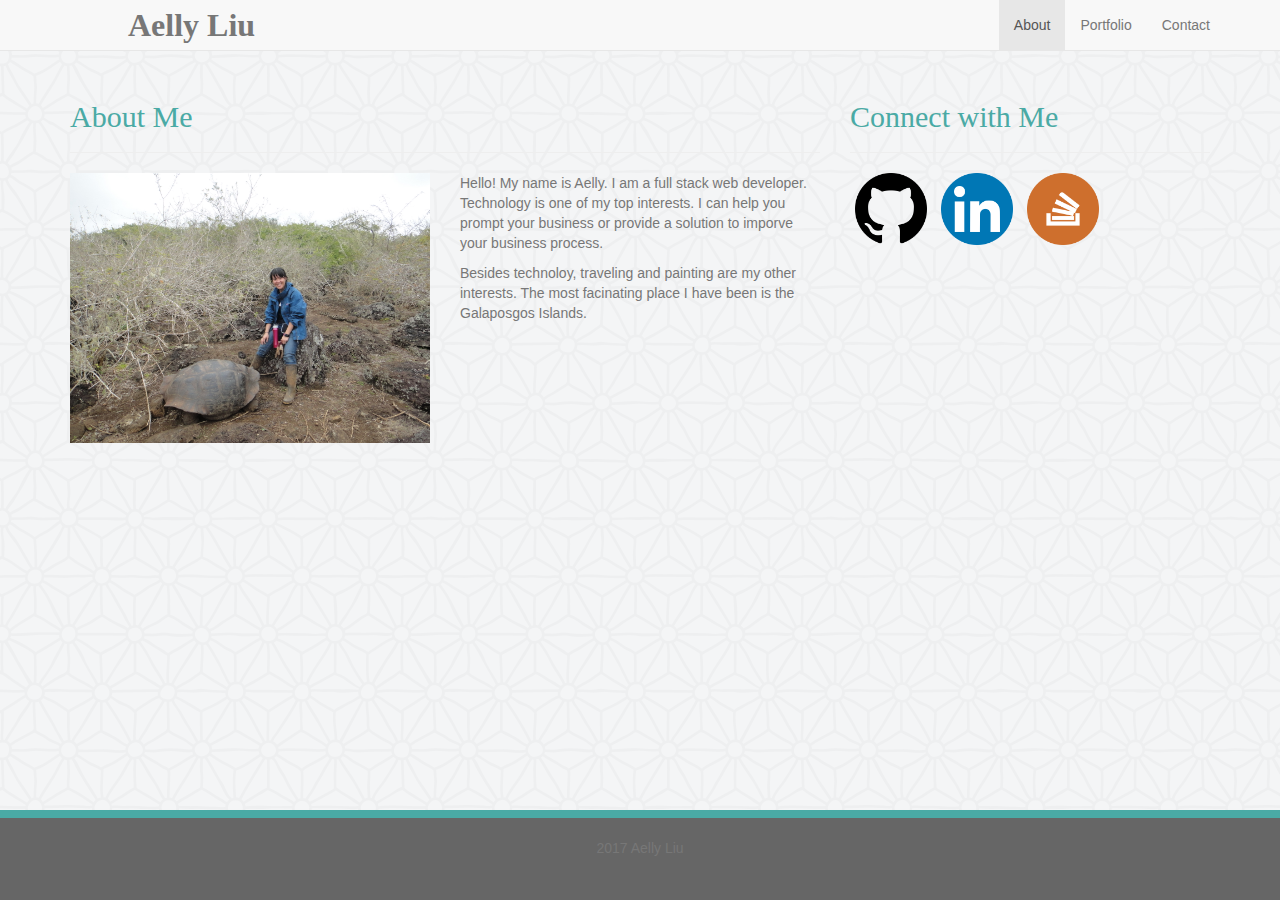
==== commit 793347e7: "update basic portfolio with my projects" ====
--- a/index.html
+++ b/index.html
@@ -46,15 +46,15 @@
 			        <h2>About Me</h2>
 			      </div>
 			      		<div class="row">
-			      			<div class="col-md-4">
-								<img class="mainimage" src="assets/images/AboutMePlaceHolder.jpg">
+			      			<div class="col-md-6">
+								<img class="mainimage" src="./assets/images/DSC02182.jpg">
 							</div>
-							<div class="col-md-8">
+							<div class="col-md-6">
 								<p>
-									Lorem ipsum dolor sit amet, consectetur adipiscing elit. Aliquam tempus consequat elementum. Sed non quam sodales, maximus libero a, blandit arcu. Sed faucibus fermentum lacus ac vehicula. Morbi porttitor eros ante, sed gravida metus sagittis a. Mauris ultricies est bibendum ex egestas, ac rhoncus eros aliquam. Sed rutrum lacinia dui, non aliquam mi condimentum at. Ut vitae vulputate turpis, at lobortis ipsum.
+									Hello! My name is Aelly. I am a full stack web developer. Technology is one of my top interests. I can help you prompt your business or provide a solution to imporve your business process.
 								</p>
 								<p>
-									Mauris tempor cursus molestie. Maecenas luctus in eros hendrerit lobortis. Etiam sed sem tincidunt, bibendum metus eget, mattis ante. Aenean placerat neque sed vestibulum pellentesque. Quisque consequat accumsan massa sed consequat. Nulla dignissim dolor ut purus mattis rhoncus. Suspendisse pulvinar nisl id urna pellentesque, at varius orci semper. Morbi quam justo, porttitor ac ipsum in, hendrerit vestibulum odio.
+									Besides technoloy, traveling and painting are my other interests. The most facinating place I have been is the Galaposgos Islands.
 								</p>
 							</div>
 						</div>
@@ -64,8 +64,8 @@
 					<div class="page-header">
 			        	<h2>Connect with Me</h2>
 			      	</div>
-					<img class="logo" src="assets/images/githubLogoR.png" alt="gihub logo">
-					<img class="logo" src="assets/images/linkedinLogoR.png" alt="Linkedin logo">
+					<a href="https://github.com/aellyl" target="_blank"><img class="logo" src="assets/images/githubLogoR.png" alt="gihub logo"></a>
+					<a href="https://www.linkedin.com/in/aelly-liu/" target="_blank"><img class="logo" src="assets/images/linkedinLogoR.png" alt="Linkedin logo"></a>
 					<img class="logo" src="assets/images/stackoverflowLogoR.png" alt="stackoverflow logo">
 
 				</div>
@@ -76,7 +76,7 @@
 
 	    <footer class="footer">
 	      <div class="container">
-	        <p class="text-muted">&copy; Copyright 2016 Aelly Liu</p>
+	        <p class="text-muted">2017 Aelly Liu</p>
 	      </div>
 	    </footer>
 		
--- a/assets/css/style.css
+++ b/assets/css/style.css
@@ -90,4 +90,8 @@
     padding:15px 0;
 
 
+}
+
+label a{
+	color:white
 }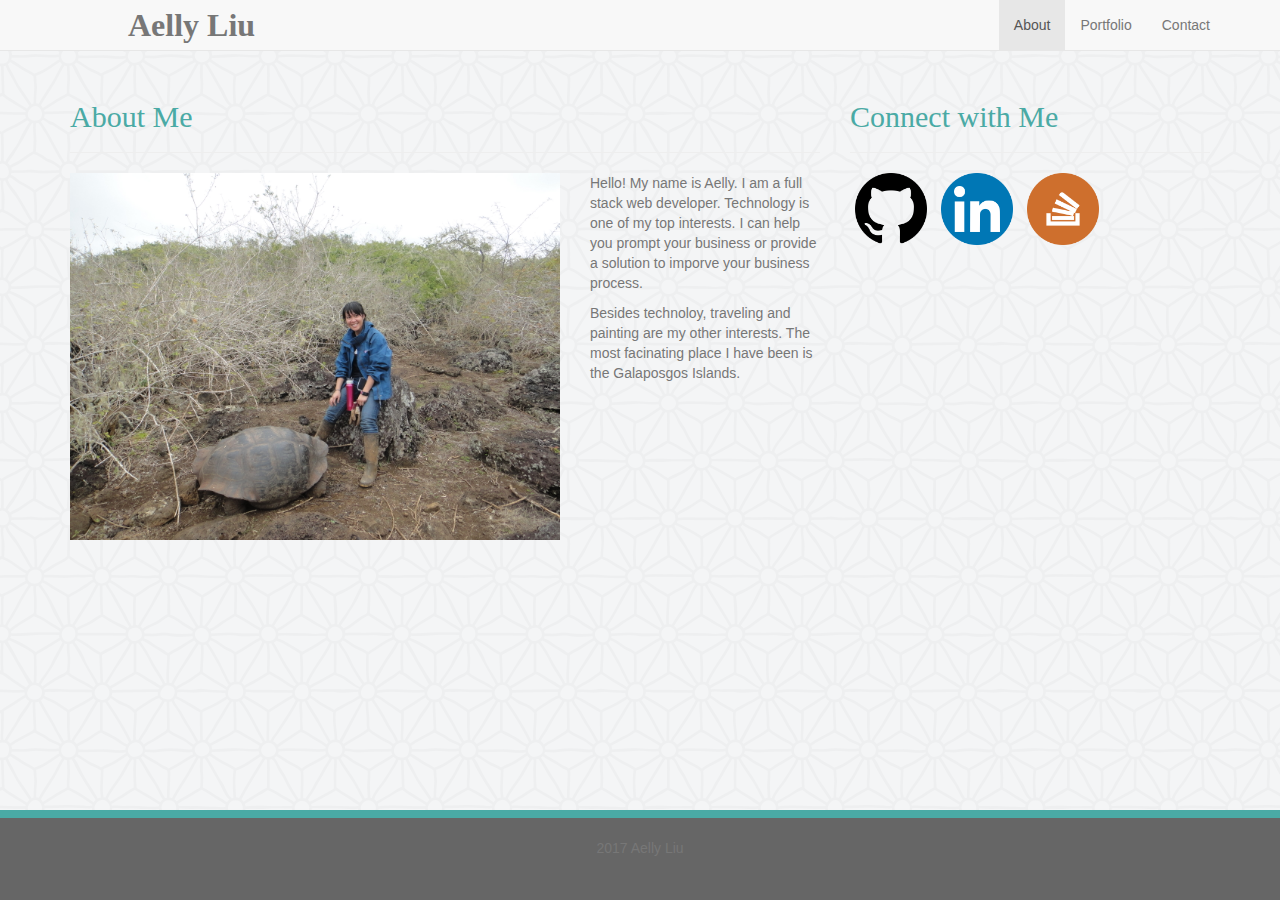
==== commit b6fda9ed: "update column size on the index file" ====
--- a/index.html
+++ b/index.html
@@ -46,10 +46,10 @@
 			        <h2>About Me</h2>
 			      </div>
 			      		<div class="row">
-			      			<div class="col-md-6">
+			      			<div class="col-md-8">
 								<img class="mainimage" src="./assets/images/DSC02182.jpg">
 							</div>
-							<div class="col-md-6">
+							<div class="col-md-4">
 								<p>
 									Hello! My name is Aelly. I am a full stack web developer. Technology is one of my top interests. I can help you prompt your business or provide a solution to imporve your business process.
 								</p>
